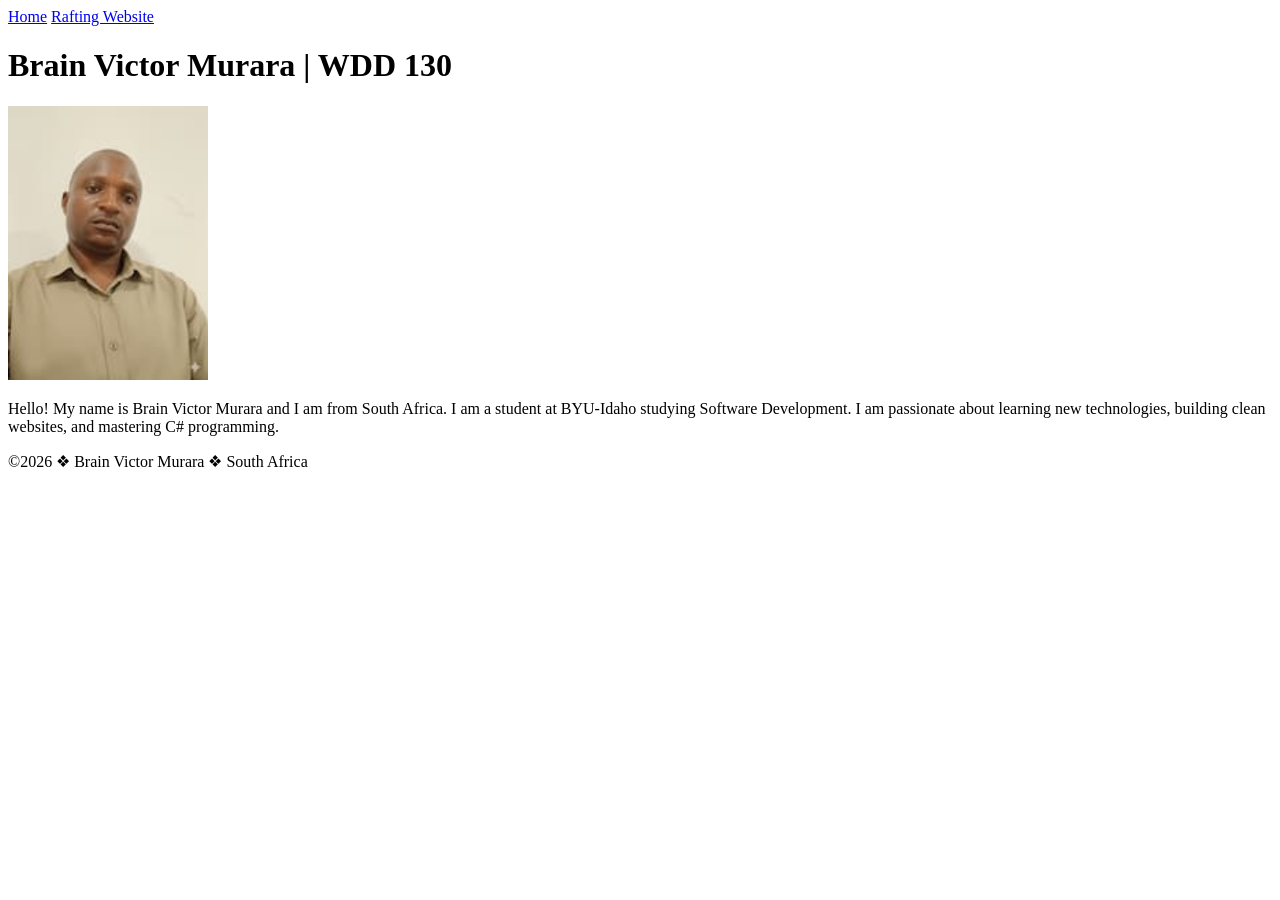
==== index.html @ 0989f14e "First commit for WDD130" ====
<!DOCTYPE html>
<html lang="en-US">
<head>
    <meta charset="utf-8">
    <meta name="viewport" content="width=device-width,initial-scale=1.0">
    <title>Brain Victor Murara | WDD 130</title>
</head>
<body>
    <header>
        <nav>
            <a href="#">Home</a>
            <a href="wwr/">Rafting Website</a>
        </nav>
    </header>
    <main>
        <h1>Brain Victor Murara | WDD 130</h1>
        <img src="images/profile.jpg" alt="Hello, my name is Brain Victor Murara" width="200">
        <p>Hello! My name is Brain Victor Murara and I am from South Africa. I am a student at BYU-Idaho studying Software Development. I am passionate about learning new technologies, building clean websites, and mastering C# programming.</p>
    </main>
    <footer>
        <p>©2026 ❖ Brain Victor Murara ❖ South Africa</p>
    </footer>
</body>
</html>
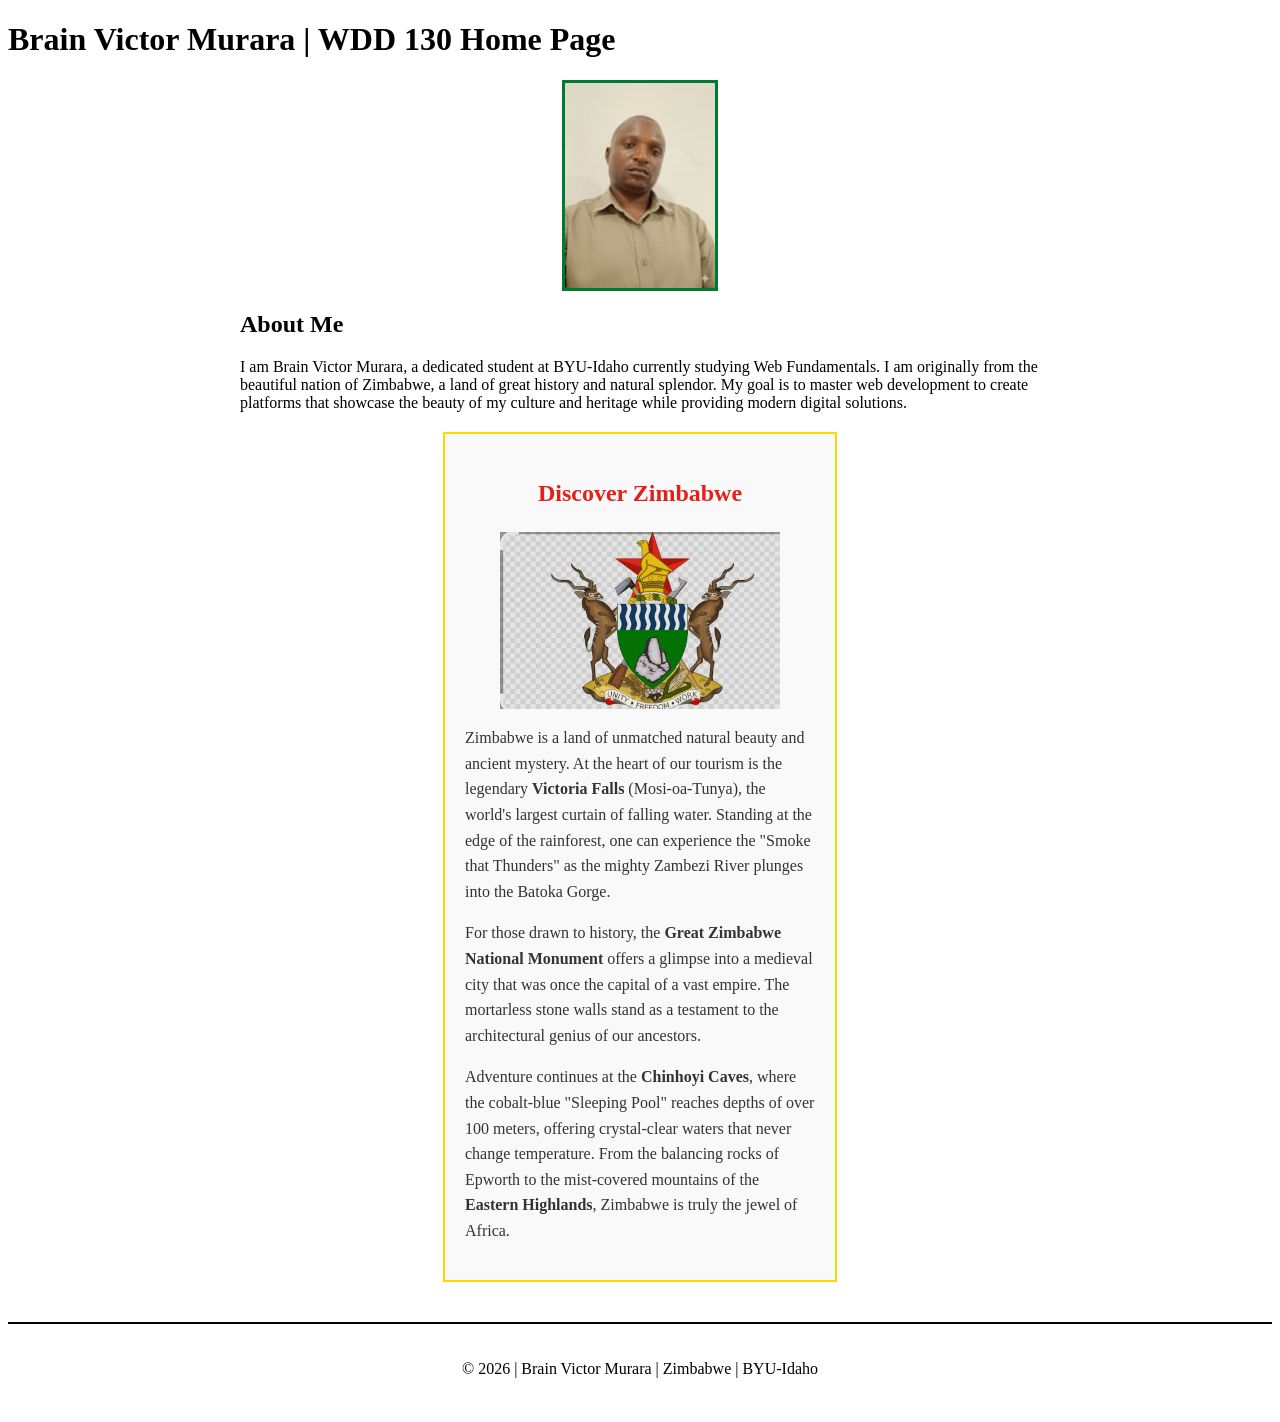
==== commit 6101d61b: "Final Home Page Enhancement for Brain Victor Murara" ====
--- a/index.html
+++ b/index.html
@@ -2,23 +2,59 @@
 <html lang="en-US">
 <head>
     <meta charset="utf-8">
-    <meta name="viewport" content="width=device-width,initial-scale=1.0">
-    <title>Brain Victor Murara | WDD 130</title>
+    <meta name="viewport" content="width=device-width, initial-scale=1.0">
+    <title>Brain Victor Murara | Home Page Enhancement</title>
+    
+    <meta name="description" content="WDD 130 Home Page Enhancement for Brain Victor Murara, exploring the deep history and natural wonders of Zimbabwe.">
+    <meta name="author" content="Brain Victor Murara">
+
+    <link rel="stylesheet" href="styles/styles.css">
 </head>
 <body>
     <header>
-        <nav>
-            <a href="#">Home</a>
-            <a href="wwr/">Rafting Website</a>
-        </nav>
+        <h1>Brain Victor Murara | WDD 130 Home Page</h1>
     </header>
+
     <main>
-        <h1>Brain Victor Murara | WDD 130</h1>
-        <img src="images/profile.jpg" alt="Hello, my name is Brain Victor Murara" width="200">
-        <p>Hello! My name is Brain Victor Murara and I am from South Africa. I am a student at BYU-Idaho studying Software Development. I am passionate about learning new technologies, building clean websites, and mastering C# programming.</p>
+        <section>
+            <img src="images/profile.jpg" alt="Brain Victor Murara Profile Picture">
+            <h2>About Me</h2>
+            <p>
+                I am Brain Victor Murara, a dedicated student at BYU-Idaho currently studying Web Fundamentals. 
+                I am originally from the beautiful nation of Zimbabwe, a land of great history and natural splendor. 
+                My goal is to master web development to create platforms that showcase the beauty of my culture and 
+                heritage while providing modern digital solutions.
+            </p>
+        </section>
     </main>
+
+    <aside>
+        <h2>Discover Zimbabwe</h2>
+        <img src="images/state-image.jpg" alt="Majestic scenery of Zimbabwe">
+        
+        <p>
+            Zimbabwe is a land of unmatched natural beauty and ancient mystery. At the heart of our tourism is the 
+            legendary <strong>Victoria Falls</strong> (Mosi-oa-Tunya), the world's largest curtain of falling water. 
+            Standing at the edge of the rainforest, one can experience the "Smoke that Thunders" as the mighty 
+            Zambezi River plunges into the Batoka Gorge.
+        </p>
+        
+        <p>
+            For those drawn to history, the <strong>Great Zimbabwe National Monument</strong> offers a glimpse into 
+            a medieval city that was once the capital of a vast empire. The mortarless stone walls stand 
+            as a testament to the architectural genius of our ancestors. 
+        </p>
+
+        <p>
+            Adventure continues at the <strong>Chinhoyi Caves</strong>, where the cobalt-blue "Sleeping Pool" 
+            reaches depths of over 100 meters, offering crystal-clear waters that never change temperature. 
+            From the balancing rocks of Epworth to the mist-covered mountains of the <strong>Eastern Highlands</strong>, 
+            Zimbabwe is truly the jewel of Africa.
+        </p>
+    </aside>
+
     <footer>
-        <p>©2026 ❖ Brain Victor Murara ❖ South Africa</p>
+        <p>&copy; 2026 | Brain Victor Murara | Zimbabwe | BYU-Idaho</p>
     </footer>
 </body>
 </html>
--- a/styles/styles.css
+++ b/styles/styles.css
@@ -0,0 +1,51 @@
+/* --- Global & Main --- */
+main {
+    max-width: 800px;
+    margin: 0 auto;
+}
+
+/* Requirement: Parent selector 'main' for profile image */
+main img {
+    width: 150px;
+    height: auto;
+    border: 3px solid #007a33; /* Zimbabwe Green */
+    display: block;
+    margin: 10px auto;
+}
+
+/* --- Aside Element (The 6 Mandatory Properties) --- */
+aside {
+    width: 350px;              /* 1. width */
+    margin: 20px auto;         /* 2. margin */
+    border: 2px solid #ffd700; /* 3. border (Gold) */
+    padding: 20px;             /* 4. padding */
+    background-color: #f9f9f9; /* 5. background-color */
+    color: #333;               /* 6. color */
+    line-height: 1.6;
+}
+
+aside h2 {
+    color: #e12219; /* Zimbabwe Red */
+    text-align: center;
+}
+
+/* Specific image sizing for the aside */
+aside img {
+    width: 280px;
+    height: auto;
+    display: block;
+    margin: 0 auto;
+}
+
+/* Requirement: paragraph padding set to 0 */
+p {
+    padding: 0;
+}
+
+/* Requirement: Footer styling */
+footer {
+    margin-top: 40px;            /* 1. Top margin */
+    border-top: 2px solid #000;  /* 2. Top border */
+    text-align: center;          /* 3. Center align */
+    padding: 20px;
+}
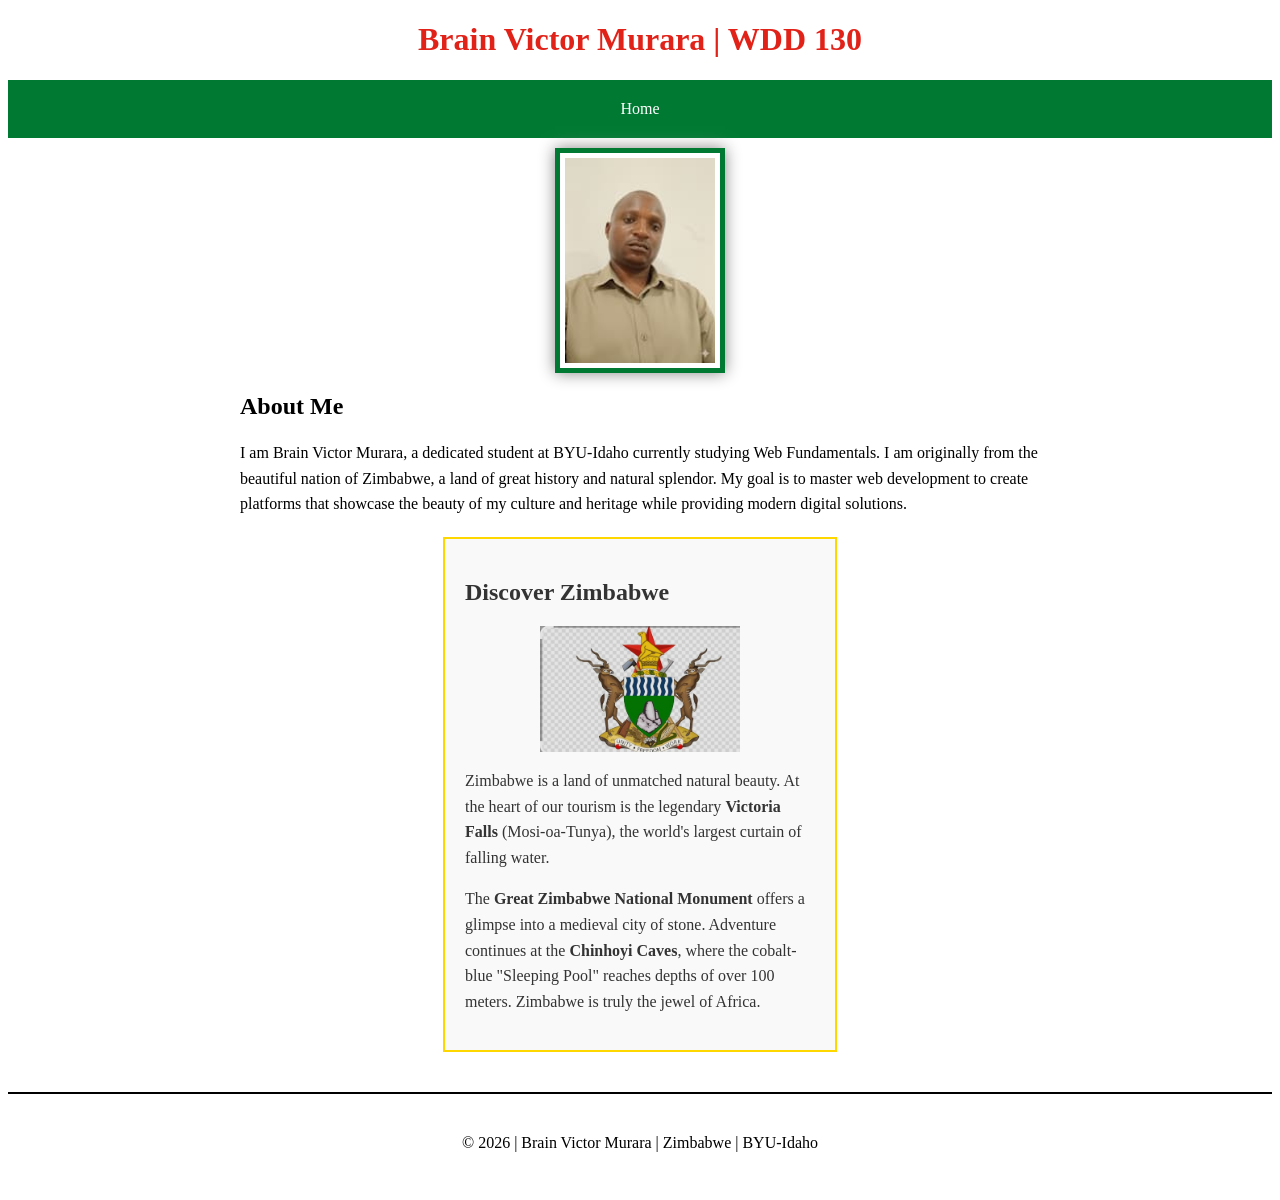
==== commit c628e34f: "Fix all audit erros: added nav,fixed image sizing and shadow" ====
--- a/index.html
+++ b/index.html
@@ -1,9 +1,9 @@
 <!DOCTYPE html>
 <html lang="en-US">
 <head>
-    <meta charset="utf-8">
+    <meta charset="UTF-8">
     <meta name="viewport" content="width=device-width, initial-scale=1.0">
-    <title>Brain Victor Murara | Home Page Enhancement</title>
+    <title>WDD 130 | Brain Victor Murara | Home Page Enhancement</title>
     
     <meta name="description" content="WDD 130 Home Page Enhancement for Brain Victor Murara, exploring the deep history and natural wonders of Zimbabwe.">
     <meta name="author" content="Brain Victor Murara">
@@ -12,7 +12,10 @@
 </head>
 <body>
     <header>
-        <h1>Brain Victor Murara | WDD 130 Home Page</h1>
+        <h1>Brain Victor Murara | WDD 130</h1>
+        <nav>
+            <a href="index.html">Home</a>
+        </nav>
     </header>
 
     <main>
@@ -31,25 +34,14 @@
     <aside>
         <h2>Discover Zimbabwe</h2>
         <img src="images/state-image.jpg" alt="Majestic scenery of Zimbabwe">
-        
         <p>
-            Zimbabwe is a land of unmatched natural beauty and ancient mystery. At the heart of our tourism is the 
-            legendary <strong>Victoria Falls</strong> (Mosi-oa-Tunya), the world's largest curtain of falling water. 
-            Standing at the edge of the rainforest, one can experience the "Smoke that Thunders" as the mighty 
-            Zambezi River plunges into the Batoka Gorge.
+            Zimbabwe is a land of unmatched natural beauty. At the heart of our tourism is the 
+            legendary <strong>Victoria Falls</strong> (Mosi-oa-Tunya), the world's largest curtain of falling water.
         </p>
-        
         <p>
-            For those drawn to history, the <strong>Great Zimbabwe National Monument</strong> offers a glimpse into 
-            a medieval city that was once the capital of a vast empire. The mortarless stone walls stand 
-            as a testament to the architectural genius of our ancestors. 
-        </p>
-
-        <p>
-            Adventure continues at the <strong>Chinhoyi Caves</strong>, where the cobalt-blue "Sleeping Pool" 
-            reaches depths of over 100 meters, offering crystal-clear waters that never change temperature. 
-            From the balancing rocks of Epworth to the mist-covered mountains of the <strong>Eastern Highlands</strong>, 
-            Zimbabwe is truly the jewel of Africa.
+            The <strong>Great Zimbabwe National Monument</strong> offers a glimpse into 
+            a medieval city of stone. Adventure continues at the <strong>Chinhoyi Caves</strong>, where the cobalt-blue "Sleeping Pool" 
+            reaches depths of over 100 meters. Zimbabwe is truly the jewel of Africa.
         </p>
     </aside>
 
--- a/styles/styles.css
+++ b/styles/styles.css
@@ -1,51 +1,67 @@
-/* --- Global & Main --- */
+/* --- 1. Header & Navigation (Fixes nav and h1 errors) --- */
+h1 {
+    color: #e12219; /* Zimbabwe Red */
+    text-align: center;
+}
+
+nav {
+    background-color: #007a33; /* Zimbabwe Green */
+    padding: 10px;
+    text-align: center;
+}
+
+nav a {
+    color: #ffffff;
+    padding: 10px;
+    display: block; /* Mandatory for audit */
+    text-decoration: none;
+}
+
+/* --- 2. Main Layout --- */
 main {
     max-width: 800px;
     margin: 0 auto;
 }
 
-/* Requirement: Parent selector 'main' for profile image */
+/* --- 3. Profile Image (Fixes width, height, border, padding, and box-shadow) --- */
 main img {
     width: 150px;
     height: auto;
-    border: 3px solid #007a33; /* Zimbabwe Green */
+    border: 5px solid #007a33;
+    padding: 5px;                    /* Found missing in audit */
+    box-shadow: 0 0 15px #888888;    /* Found missing in audit */
     display: block;
     margin: 10px auto;
 }
 
-/* --- Aside Element (The 6 Mandatory Properties) --- */
+/* --- 4. Aside Section (6 Mandatory Properties) --- */
 aside {
-    width: 350px;              /* 1. width */
-    margin: 20px auto;         /* 2. margin */
-    border: 2px solid #ffd700; /* 3. border (Gold) */
-    padding: 20px;             /* 4. padding */
-    background-color: #f9f9f9; /* 5. background-color */
-    color: #333;               /* 6. color */
-    line-height: 1.6;
+    width: 350px;
+    margin: 20px auto;
+    border: 2px solid #ffd700;
+    padding: 20px;
+    background-color: #f9f9f9;
+    color: #333;
 }
 
-aside h2 {
-    color: #e12219; /* Zimbabwe Red */
-    text-align: center;
-}
-
-/* Specific image sizing for the aside */
+/* --- 5. Aside Image (Fixes the 200px width error) --- */
 aside img {
-    width: 280px;
+    width: 200px; /* Audit specifically expects 200px */
     height: auto;
     display: block;
     margin: 0 auto;
 }
 
-/* Requirement: paragraph padding set to 0 */
+/* --- 6. Typography (Fixes p padding error) --- */
 p {
     padding: 0;
+    line-height: 1.6;
 }
 
-/* Requirement: Footer styling */
+/* --- 7. Footer (Fixes margin, border, align errors) --- */
 footer {
-    margin-top: 40px;            /* 1. Top margin */
-    border-top: 2px solid #000;  /* 2. Top border */
-    text-align: center;          /* 3. Center align */
+    margin-top: 40px;
+    border-top: 2px solid #000;
+    text-align: center;
     padding: 20px;
 }
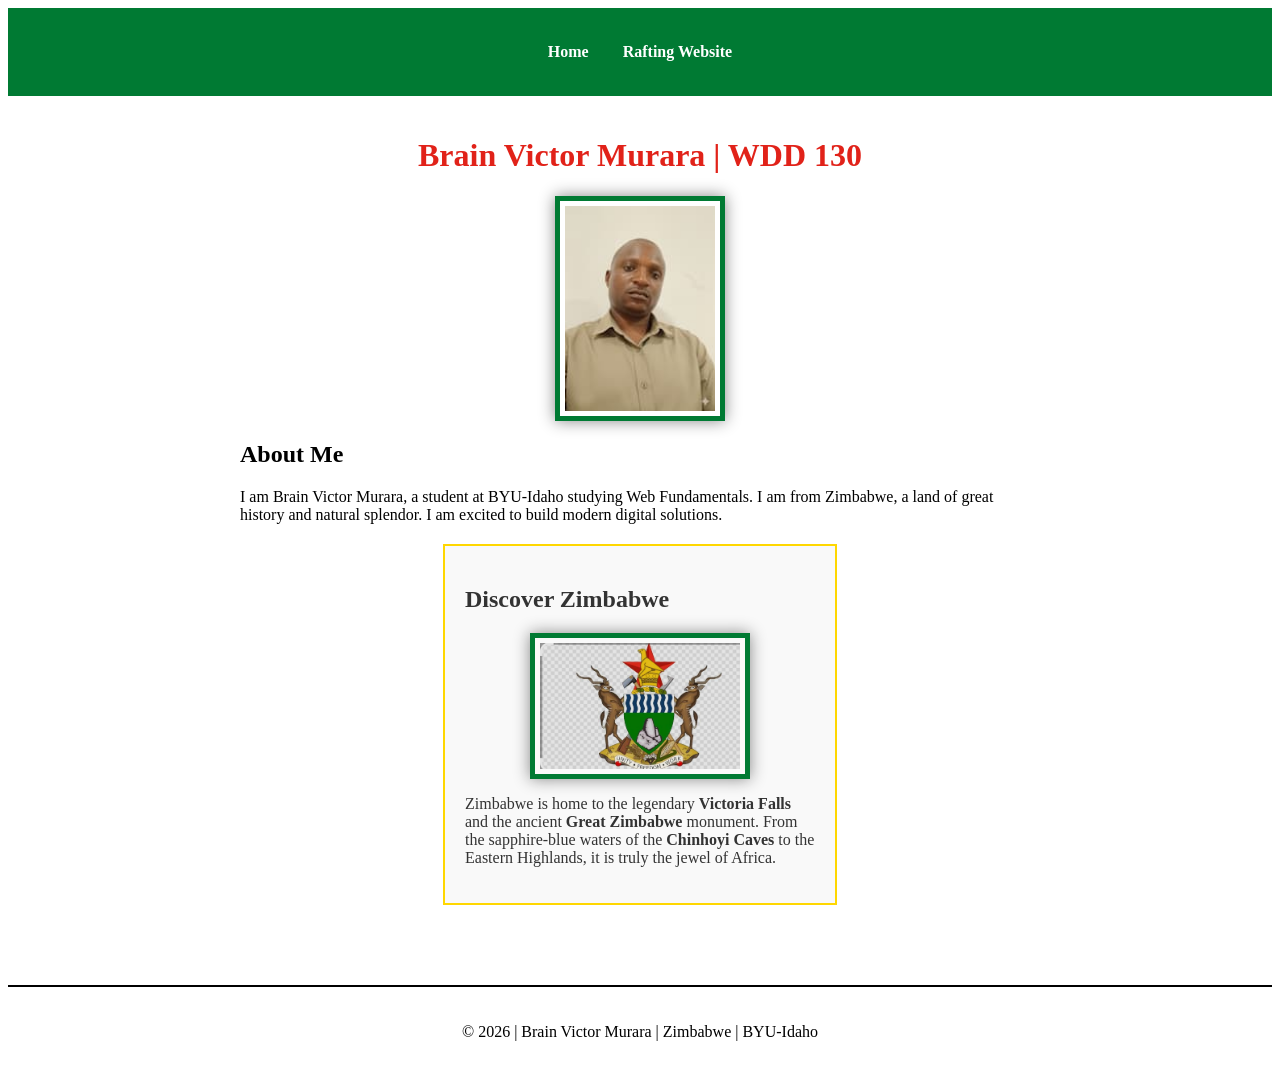
==== commit e99381ce: "Final fix for nav links and h1 content" ====
--- a/index.html
+++ b/index.html
@@ -4,46 +4,33 @@
     <meta charset="UTF-8">
     <meta name="viewport" content="width=device-width, initial-scale=1.0">
     <title>WDD 130 | Brain Victor Murara | Home Page Enhancement</title>
-    
     <meta name="description" content="WDD 130 Home Page Enhancement for Brain Victor Murara, exploring the deep history and natural wonders of Zimbabwe.">
     <meta name="author" content="Brain Victor Murara">
-
     <link rel="stylesheet" href="styles/styles.css">
 </head>
 <body>
     <header>
-        <h1>Brain Victor Murara | WDD 130</h1>
         <nav>
-            <a href="index.html">Home</a>
+            <a href="#">Home</a>
+            <a href="wwr/">Rafting Website</a>
         </nav>
     </header>
 
     <main>
+        <h1>Brain Victor Murara | WDD 130</h1>
+        
         <section>
             <img src="images/profile.jpg" alt="Brain Victor Murara Profile Picture">
             <h2>About Me</h2>
-            <p>
-                I am Brain Victor Murara, a dedicated student at BYU-Idaho currently studying Web Fundamentals. 
-                I am originally from the beautiful nation of Zimbabwe, a land of great history and natural splendor. 
-                My goal is to master web development to create platforms that showcase the beauty of my culture and 
-                heritage while providing modern digital solutions.
-            </p>
+            <p>I am Brain Victor Murara, a student at BYU-Idaho studying Web Fundamentals. I am from Zimbabwe, a land of great history and natural splendor. I am excited to build modern digital solutions.</p>
         </section>
+
+        <aside>
+            <h2>Discover Zimbabwe</h2>
+            <img src="images/state-image.jpg" alt="Majestic scenery of Zimbabwe">
+            <p>Zimbabwe is home to the legendary <strong>Victoria Falls</strong> and the ancient <strong>Great Zimbabwe</strong> monument. From the sapphire-blue waters of the <strong>Chinhoyi Caves</strong> to the Eastern Highlands, it is truly the jewel of Africa.</p>
+        </aside>
     </main>
-
-    <aside>
-        <h2>Discover Zimbabwe</h2>
-        <img src="images/state-image.jpg" alt="Majestic scenery of Zimbabwe">
-        <p>
-            Zimbabwe is a land of unmatched natural beauty. At the heart of our tourism is the 
-            legendary <strong>Victoria Falls</strong> (Mosi-oa-Tunya), the world's largest curtain of falling water.
-        </p>
-        <p>
-            The <strong>Great Zimbabwe National Monument</strong> offers a glimpse into 
-            a medieval city of stone. Adventure continues at the <strong>Chinhoyi Caves</strong>, where the cobalt-blue "Sleeping Pool" 
-            reaches depths of over 100 meters. Zimbabwe is truly the jewel of Africa.
-        </p>
-    </aside>
 
     <footer>
         <p>&copy; 2026 | Brain Victor Murara | Zimbabwe | BYU-Idaho</p>
--- a/styles/styles.css
+++ b/styles/styles.css
@@ -1,40 +1,42 @@
-/* --- 1. Header & Navigation (Fixes nav and h1 errors) --- */
+/* --- Header & Nav --- */
+nav {
+    background-color: #007a33; /* Zimbabwe Green */
+    padding: 20px;
+    text-align: center;
+}
+
+nav a {
+    color: #ffffff;
+    padding: 15px;
+    display: inline-block; /* Changed to inline-block to sit side-by-side */
+    text-decoration: none;
+    font-weight: bold;
+}
+
+/* --- Main Layout --- */
+main {
+    max-width: 800px;
+    margin: 0 auto;
+    padding: 20px;
+}
+
 h1 {
     color: #e12219; /* Zimbabwe Red */
     text-align: center;
 }
 
-nav {
-    background-color: #007a33; /* Zimbabwe Green */
-    padding: 10px;
-    text-align: center;
-}
-
-nav a {
-    color: #ffffff;
-    padding: 10px;
-    display: block; /* Mandatory for audit */
-    text-decoration: none;
-}
-
-/* --- 2. Main Layout --- */
-main {
-    max-width: 800px;
-    margin: 0 auto;
-}
-
-/* --- 3. Profile Image (Fixes width, height, border, padding, and box-shadow) --- */
+/* --- Profile Image Reqs --- */
 main img {
     width: 150px;
     height: auto;
     border: 5px solid #007a33;
-    padding: 5px;                    /* Found missing in audit */
-    box-shadow: 0 0 15px #888888;    /* Found missing in audit */
+    padding: 5px;
+    box-shadow: 0 0 15px #888;
     display: block;
     margin: 10px auto;
 }
 
-/* --- 4. Aside Section (6 Mandatory Properties) --- */
+/* --- Aside Reqs --- */
 aside {
     width: 350px;
     margin: 20px auto;
@@ -44,21 +46,18 @@
     color: #333;
 }
 
-/* --- 5. Aside Image (Fixes the 200px width error) --- */
 aside img {
-    width: 200px; /* Audit specifically expects 200px */
+    width: 200px; /* EXACTLY 200px as required by audit */
     height: auto;
     display: block;
     margin: 0 auto;
 }
 
-/* --- 6. Typography (Fixes p padding error) --- */
+/* --- Requirements --- */
 p {
     padding: 0;
-    line-height: 1.6;
 }
 
-/* --- 7. Footer (Fixes margin, border, align errors) --- */
 footer {
     margin-top: 40px;
     border-top: 2px solid #000;
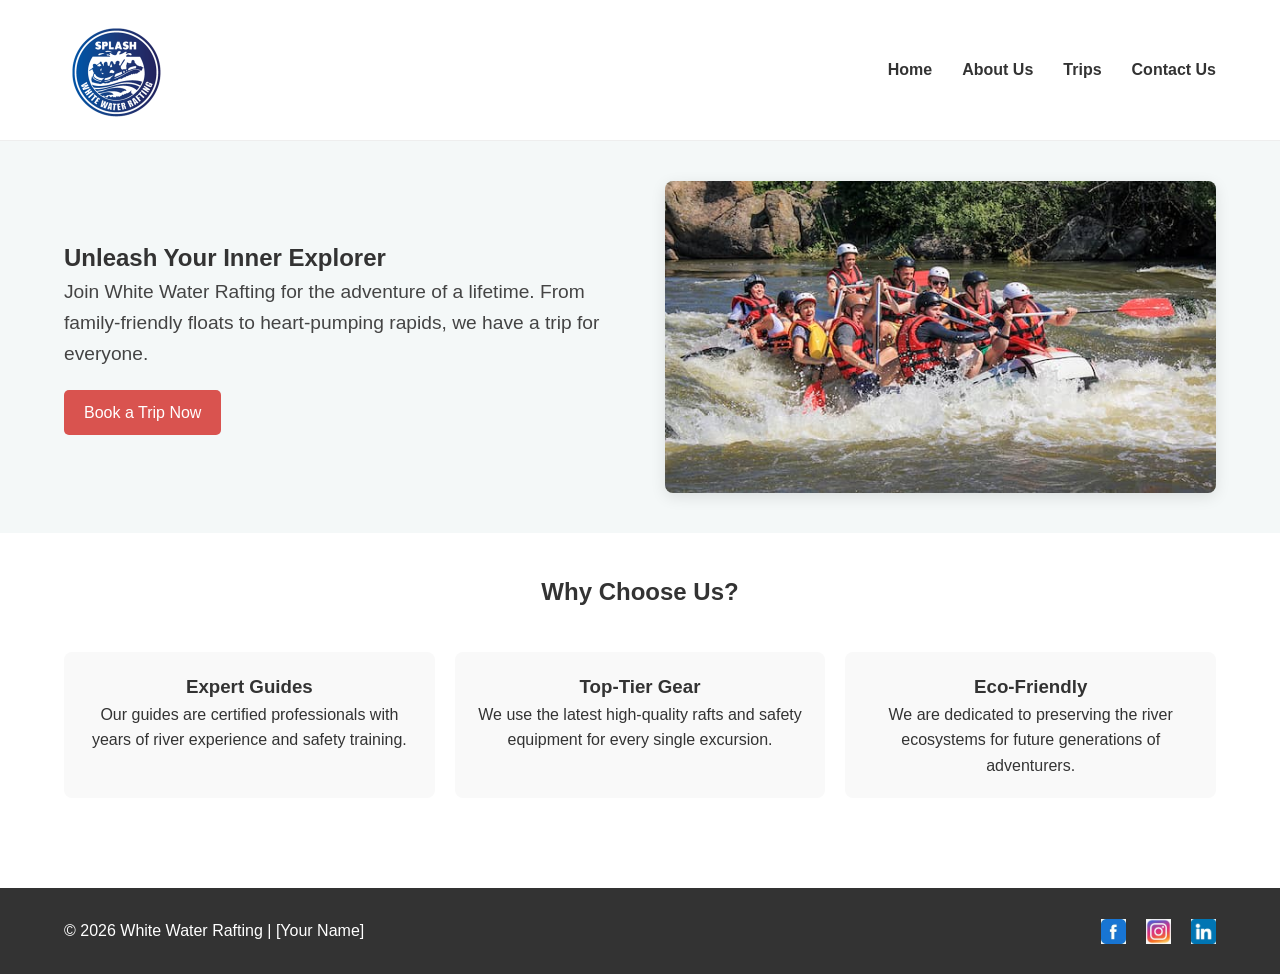
==== commit 994d6035: "Final submission:Fixed layout to match wireframe and added author meta data" ====
--- a/index.html
+++ b/index.html
@@ -1,39 +1,64 @@
 <!DOCTYPE html>
 <html lang="en-US">
 <head>
-    <meta charset="UTF-8">
+    <meta charset="utf-8">
     <meta name="viewport" content="width=device-width, initial-scale=1.0">
-    <title>WDD 130 | Brain Victor Murara | Home Page Enhancement</title>
-    <meta name="description" content="WDD 130 Home Page Enhancement for Brain Victor Murara, exploring the deep history and natural wonders of Zimbabwe.">
-    <meta name="author" content="Brain Victor Murara">
-    <link rel="stylesheet" href="styles/styles.css">
+    <title>Home | White Water Rafting</title>
+    <meta name="description" content="Experience the adventure of a lifetime with our guided rafting trips.">
+    <meta name="author" content="[Your Name]">
+    <link rel="stylesheet" href="styles/rafting.css">
 </head>
 <body>
     <header>
-        <nav>
-            <a href="#">Home</a>
-            <a href="wwr/">Rafting Website</a>
+        <div class="logo-container">
+            <img src="images/site-logo.png" alt="Rafting Logo" class="logo">
+        </div>
+        <nav class="nav-container">
+            <a href="index.html">Home</a>
+            <a href="about.html">About Us</a>
+            <a href="trips.html">Trips</a>
+            <a href="contact.html">Contact Us</a>
         </nav>
     </header>
 
     <main>
-        <h1>Brain Victor Murara | WDD 130</h1>
-        
-        <section>
-            <img src="images/profile.jpg" alt="Brain Victor Murara Profile Picture">
-            <h2>About Me</h2>
-            <p>I am Brain Victor Murara, a student at BYU-Idaho studying Web Fundamentals. I am from Zimbabwe, a land of great history and natural splendor. I am excited to build modern digital solutions.</p>
+        <section class="hero-container">
+            <div class="hero-text">
+                <h1>Unleash Your Inner Explorer</h1>
+                <p>Join White Water Rafting for the adventure of a lifetime. From family-friendly floats to heart-pumping rapids, we have a trip for everyone.</p>
+                <a href="trips.html" style="display:inline-block; margin-top:20px; padding:10px 20px; background:#d9534f; color:white; text-decoration:none; border-radius:5px;">Book a Trip Now</a>
+            </div>
+            <div class="hero-img-box">
+                <img src="images/hero-image.jpg" alt="Rafting group">
+            </div>
         </section>
 
-        <aside>
-            <h2>Discover Zimbabwe</h2>
-            <img src="images/state-image.jpg" alt="Majestic scenery of Zimbabwe">
-            <p>Zimbabwe is home to the legendary <strong>Victoria Falls</strong> and the ancient <strong>Great Zimbabwe</strong> monument. From the sapphire-blue waters of the <strong>Chinhoyi Caves</strong> to the Eastern Highlands, it is truly the jewel of Africa.</p>
-        </aside>
+        <section class="why-choose-us">
+            <h2 style="text-align:center; margin-top:40px;">Why Choose Us?</h2>
+            <div class="features-container">
+                <div class="feature-item">
+                    <h3>Expert Guides</h3>
+                    <p>Our guides are certified professionals with years of river experience and safety training.</p>
+                </div>
+                <div class="feature-item">
+                    <h3>Top-Tier Gear</h3>
+                    <p>We use the latest high-quality rafts and safety equipment for every single excursion.</p>
+                </div>
+                <div class="feature-item">
+                    <h3>Eco-Friendly</h3>
+                    <p>We are dedicated to preserving the river ecosystems for future generations of adventurers.</p>
+                </div>
+            </div>
+        </section>
     </main>
 
     <footer>
-        <p>&copy; 2026 | Brain Victor Murara | Zimbabwe | BYU-Idaho</p>
+        <p>© 2026 White Water Rafting | [Your Name]</p>
+        <div class="social-container">
+            <a href="#"><img src="images/facebook.png" alt="FB"></a>
+            <a href="#"><img src="images/instagram.png" alt="IG"></a>
+            <a href="#"><img src="images/linkedin.png" alt="LI"></a>
+        </div>
     </footer>
 </body>
 </html>
--- a/styles/rafting.css
+++ b/styles/rafting.css
@@ -0,0 +1,184 @@
+/* --- WDD Standards: Reset & Global Styles --- */
+* {
+    box-sizing: border-box;
+    margin: 0;
+    padding: 0;
+}
+
+body {
+    font-family: 'Helvetica Neue', Helvetica, Arial, sans-serif;
+    line-height: 1.6;
+    color: #333;
+    background-color: #fff;
+}
+
+img {
+    max-width: 100%;
+    display: block;
+    height: auto;
+}
+
+/* --- Header: CSS Grid --- */
+header {
+    display: grid;
+    grid-template-columns: 150px 1fr; /* Logo left, Nav right */
+    align-items: center;
+    padding: 20px 5%;
+    background-color: #fff;
+    border-bottom: 1px solid #eee;
+}
+
+.logo-container .logo {
+    width: 100px;
+}
+
+/* --- Navigation: CSS Flexbox --- */
+.nav-container {
+    display: flex;
+    justify-content: flex-end;
+    gap: 30px;
+}
+
+.nav-container a {
+    text-decoration: none;
+    color: #333;
+    font-weight: 700;
+}
+
+.nav-container a:hover {
+    color: #d9534f;
+    text-decoration: underline;
+}
+
+/* --- Page Title Container --- */
+.title-container {
+    text-align: center;
+    padding: 40px 20px;
+}
+
+.title-container h1 {
+    font-size: 2.5rem;
+    color: #2c3e50;
+}
+
+/* --- Hero Section: CSS Grid (Text Left, Image Right) --- */
+.hero-container {
+    display: grid;
+    grid-template-columns: 1fr 1fr;
+    align-items: center;
+    gap: 50px;
+    padding: 40px 5%;
+    background-color: #f4f8f8;
+}
+
+.hero-text p {
+    font-size: 1.2rem;
+    color: #444;
+}
+
+.hero-img-box img {
+    border-radius: 8px;
+    box-shadow: 0 4px 15px rgba(0,0,0,0.1);
+}
+
+/* --- History Section: CSS Grid (3 Columns) --- */
+.history-section {
+    padding: 60px 5%;
+    text-align: center;
+}
+
+.history-section h2 {
+    margin-bottom: 30px;
+}
+
+.history-grid-container {
+    display: grid;
+    grid-template-columns: 1fr 1fr 1fr; /* Text | Image | Text */
+    gap: 30px;
+    align-items: start;
+    text-align: left;
+}
+
+.history-img-center img {
+    border-radius: 8px;
+    width: 100%;
+}
+
+/* --- Adventures Section: Flexbox (5 Images) --- */
+.adventures-section {
+    padding: 60px 5%;
+    text-align: center;
+}
+
+.adventures-flex-container {
+    display: flex;
+    justify-content: space-between;
+    gap: 15px;
+    margin-top: 30px;
+}
+
+.adventures-flex-container figure {
+    flex: 1;
+    margin: 0;
+}
+
+.adventures-flex-container img {
+    border-radius: 5px;
+    width: 100%;
+    height: 150px;
+    object-fit: cover;
+}
+
+.adventures-flex-container figcaption {
+    font-weight: bold;
+    margin-top: 10px;
+    font-size: 0.9rem;
+}
+
+/* --- Features (Index Page) --- */
+.features-container {
+    display: flex;
+    justify-content: space-around;
+    gap: 20px;
+    padding: 40px 5%;
+    text-align: center;
+}
+
+.feature-item {
+    flex: 1;
+    padding: 20px;
+    background: #f9f9f9;
+    border-radius: 8px;
+}
+
+/* --- Footer: Flexbox --- */
+footer {
+    display: flex;
+    justify-content: space-between;
+    align-items: center;
+    padding: 30px 5%;
+    background-color: #333;
+    color: #fff;
+    margin-top: 50px;
+}
+
+.social-container {
+    display: flex;
+    gap: 20px;
+}
+
+.social-container img {
+    width: 25px;
+    height: 25px;
+}
+
+/* --- Responsive View --- */
+@media (max-width: 800px) {
+    header, .hero-container, .history-grid-container, .adventures-flex-container, .features-container, footer {
+        grid-template-columns: 1fr;
+        flex-direction: column;
+        text-align: center;
+    }
+    .nav-container { justify-content: center; margin-top: 15px; }
+    .hero-img-box { order: -1; }
+}
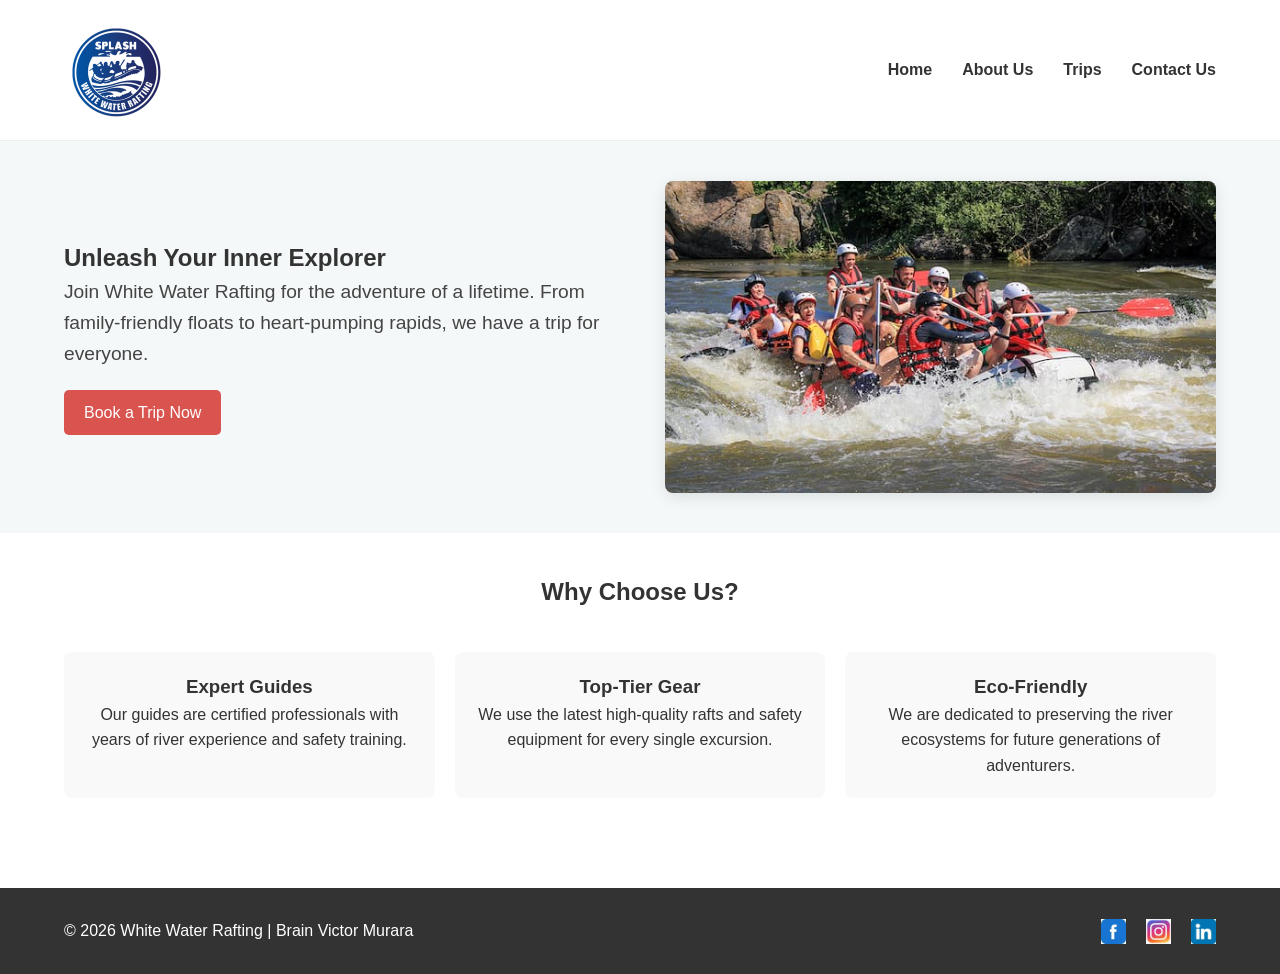
==== commit 382d3d58: "final version:Fixed meta tag syntax and  verified About Us layout" ====
--- a/index.html
+++ b/index.html
@@ -5,7 +5,7 @@
     <meta name="viewport" content="width=device-width, initial-scale=1.0">
     <title>Home | White Water Rafting</title>
     <meta name="description" content="Experience the adventure of a lifetime with our guided rafting trips.">
-    <meta name="author" content="[Your Name]">
+    <meta name="author" content="Brain Victor Murara">
     <link rel="stylesheet" href="styles/rafting.css">
 </head>
 <body>
@@ -53,7 +53,7 @@
     </main>
 
     <footer>
-        <p>© 2026 White Water Rafting | [Your Name]</p>
+        <p>© 2026 White Water Rafting | Brain Victor Murara</p>
         <div class="social-container">
             <a href="#"><img src="images/facebook.png" alt="FB"></a>
             <a href="#"><img src="images/instagram.png" alt="IG"></a>
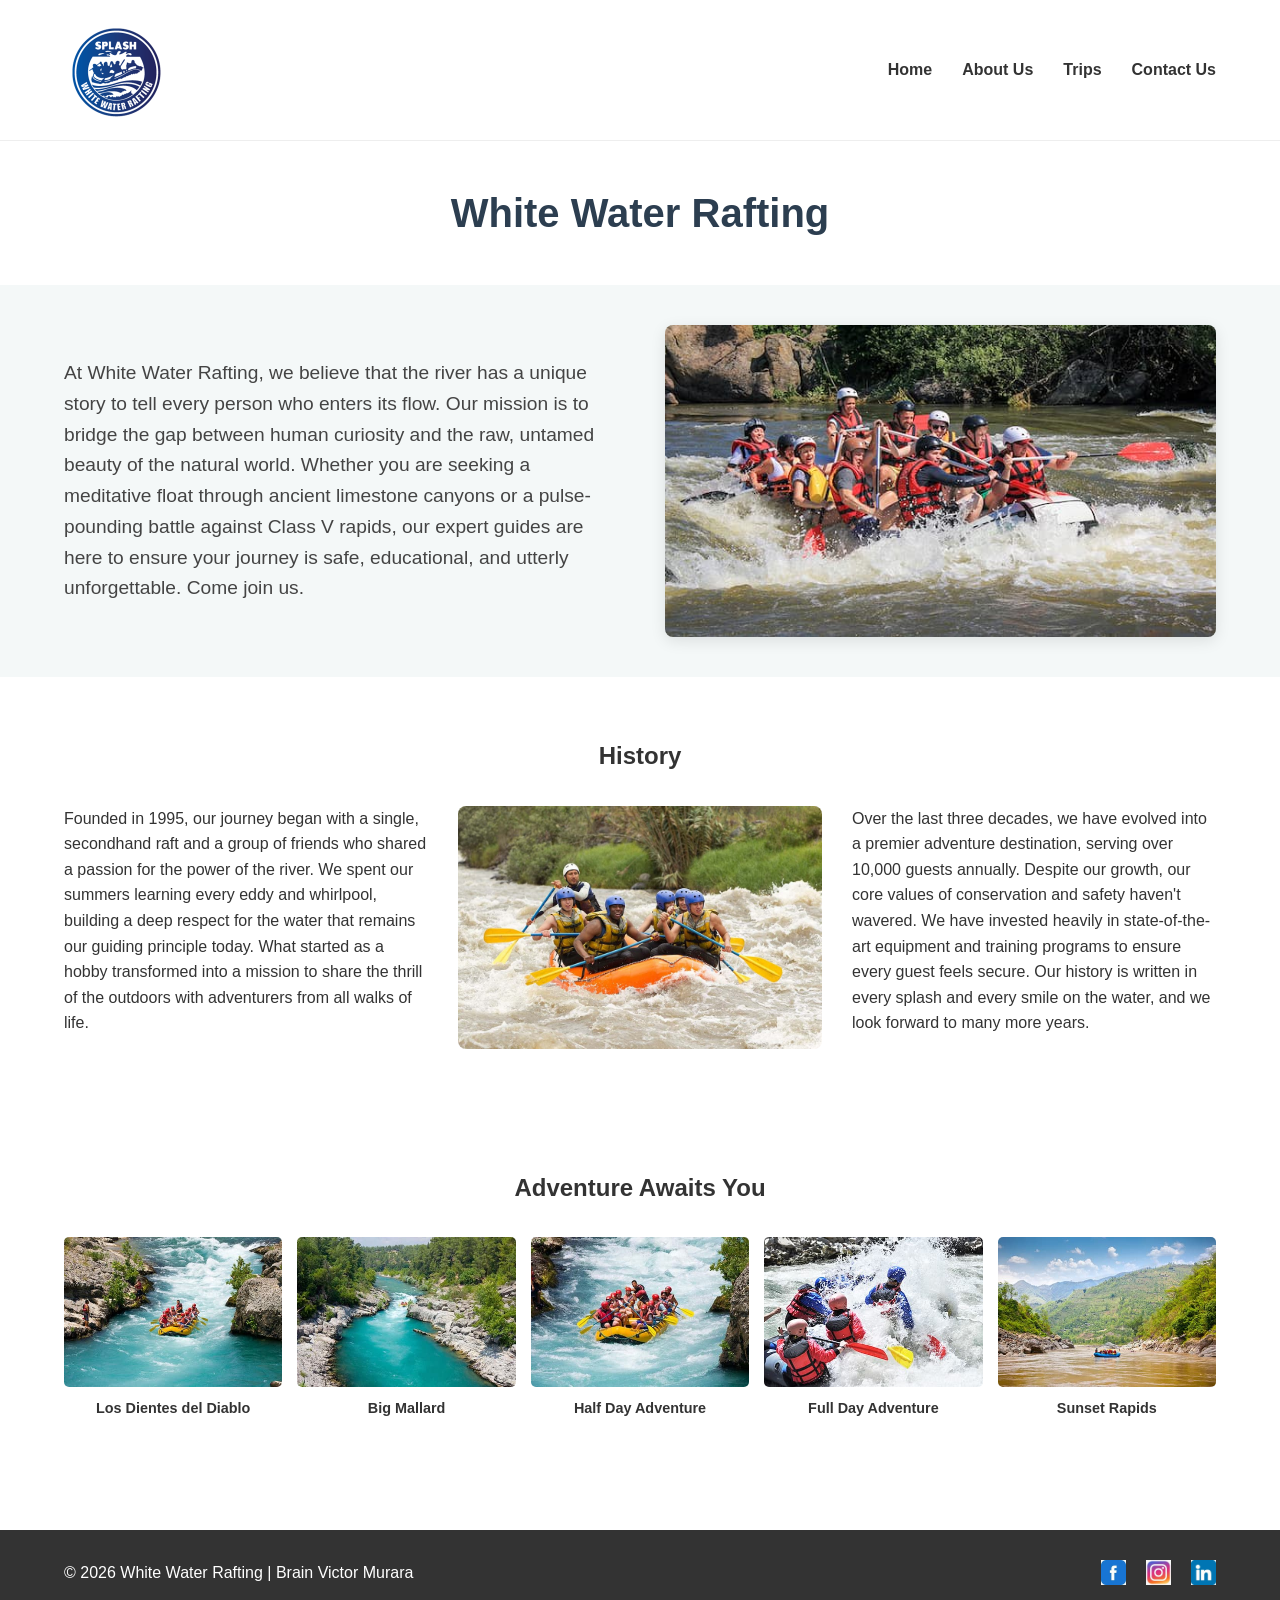
==== commit 161d580b: "Added auto-redirect to about.html" ====
--- a/index.html
+++ b/index.html
@@ -6,6 +6,8 @@
     <title>Home | White Water Rafting</title>
     <meta name="description" content="Experience the adventure of a lifetime with our guided rafting trips.">
     <meta name="author" content="Brain Victor Murara">
+    <meta
+    http-equiv="refresh" content="0; url=about.html">
     <link rel="stylesheet" href="styles/rafting.css">
 </head>
 <body>
